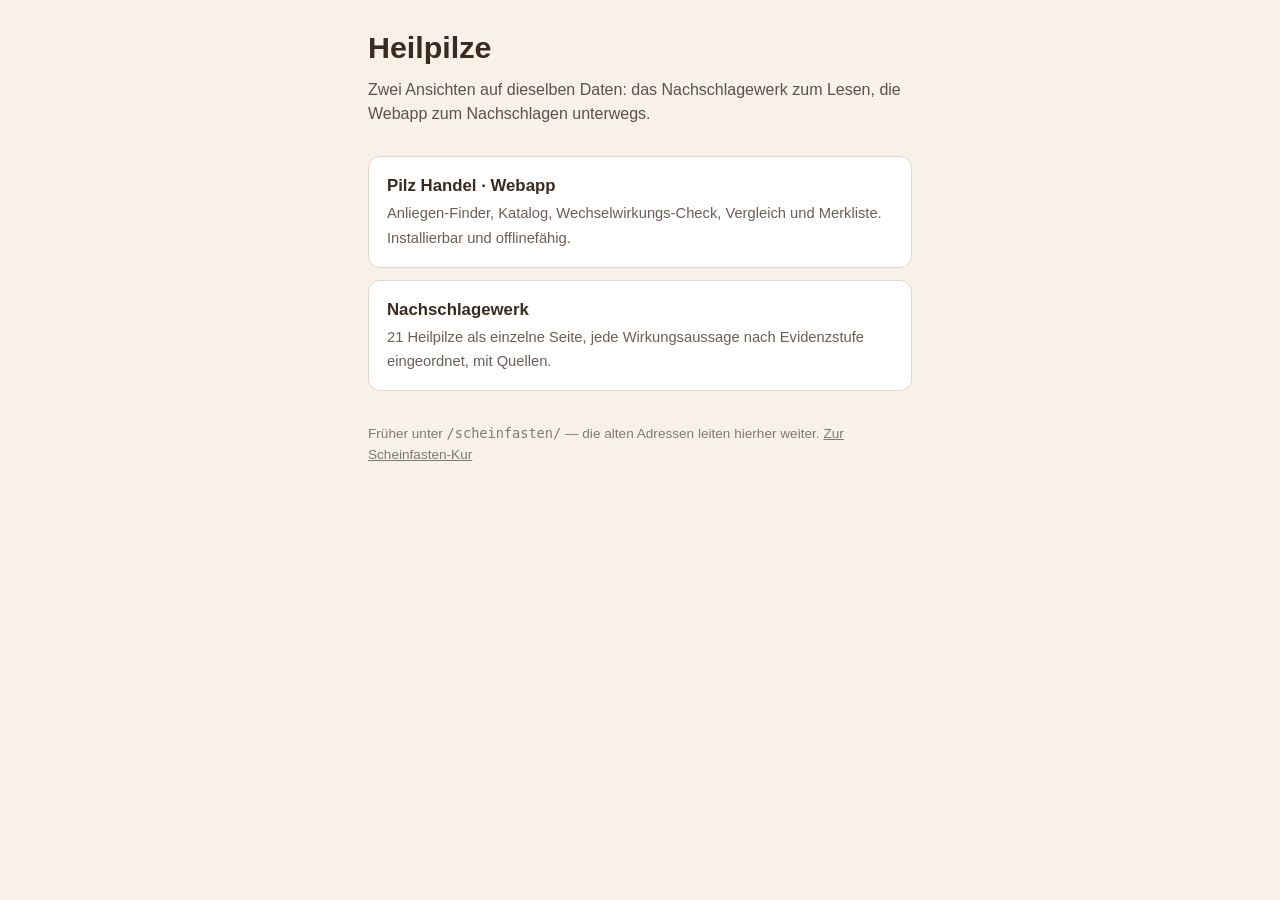
==== index.html @ 8d212cde "Heilpilze-Nachschlagewerk und Webapp „Pilz Handel“ als eigenes Projekt Diese Dateien wuchsen im Repo" ====
<!doctype html>
<html lang="de">
<meta charset="utf-8">
<meta name="viewport" content="width=device-width,initial-scale=1,viewport-fit=cover">
<title>Heilpilze</title>
<style>
  :root{color-scheme:light dark}
  body{margin:0;padding:max(24px,env(safe-area-inset-top)) 20px 40px;
       font:16px/1.55 -apple-system,BlinkMacSystemFont,"Segoe UI",Roboto,sans-serif;
       background:#F7F1E8;color:#3A2A1F;display:flex;justify-content:center}
  @media (prefers-color-scheme:dark){body{background:#1B1512;color:#EFE6DA}}
  .wrap{max-width:34rem;width:100%}
  h1{font-size:1.9rem;margin:0 0 .4rem}
  p.lede{margin:0 0 1.8rem;opacity:.8}
  a.card{display:block;padding:16px 18px;margin-bottom:12px;border-radius:12px;
         text-decoration:none;color:inherit;background:#fff;border:1px solid #e3d8c7}
  @media (prefers-color-scheme:dark){a.card{background:#241C17;border-color:#3b302a}}
  a.card:hover{border-color:#8a6a3f}
  a.card strong{display:block;font-size:1.05rem;margin-bottom:2px}
  a.card span{opacity:.75;font-size:.92rem}
  footer{margin-top:2rem;font-size:.85rem;opacity:.6}
  footer a{color:inherit}
</style>
<div class="wrap">
  <h1>Heilpilze</h1>
  <p class="lede">Zwei Ansichten auf dieselben Daten: das Nachschlagewerk zum Lesen, die Webapp zum Nachschlagen unterwegs.</p>

  <a class="card" href="pilzhandel/">
    <strong>Pilz Handel · Webapp</strong>
    <span>Anliegen-Finder, Katalog, Wechselwirkungs-Check, Vergleich und Merkliste. Installierbar und offlinefähig.</span>
  </a>

  <a class="card" href="heilpilze.html">
    <strong>Nachschlagewerk</strong>
    <span>21 Heilpilze als einzelne Seite, jede Wirkungsaussage nach Evidenzstufe eingeordnet, mit Quellen.</span>
  </a>

  <footer>
    Früher unter <code>/scheinfasten/</code> — die alten Adressen leiten hierher weiter.
    <a href="https://stephandel.github.io/scheinfasten/">Zur Scheinfasten-Kur</a>
  </footer>
</div>
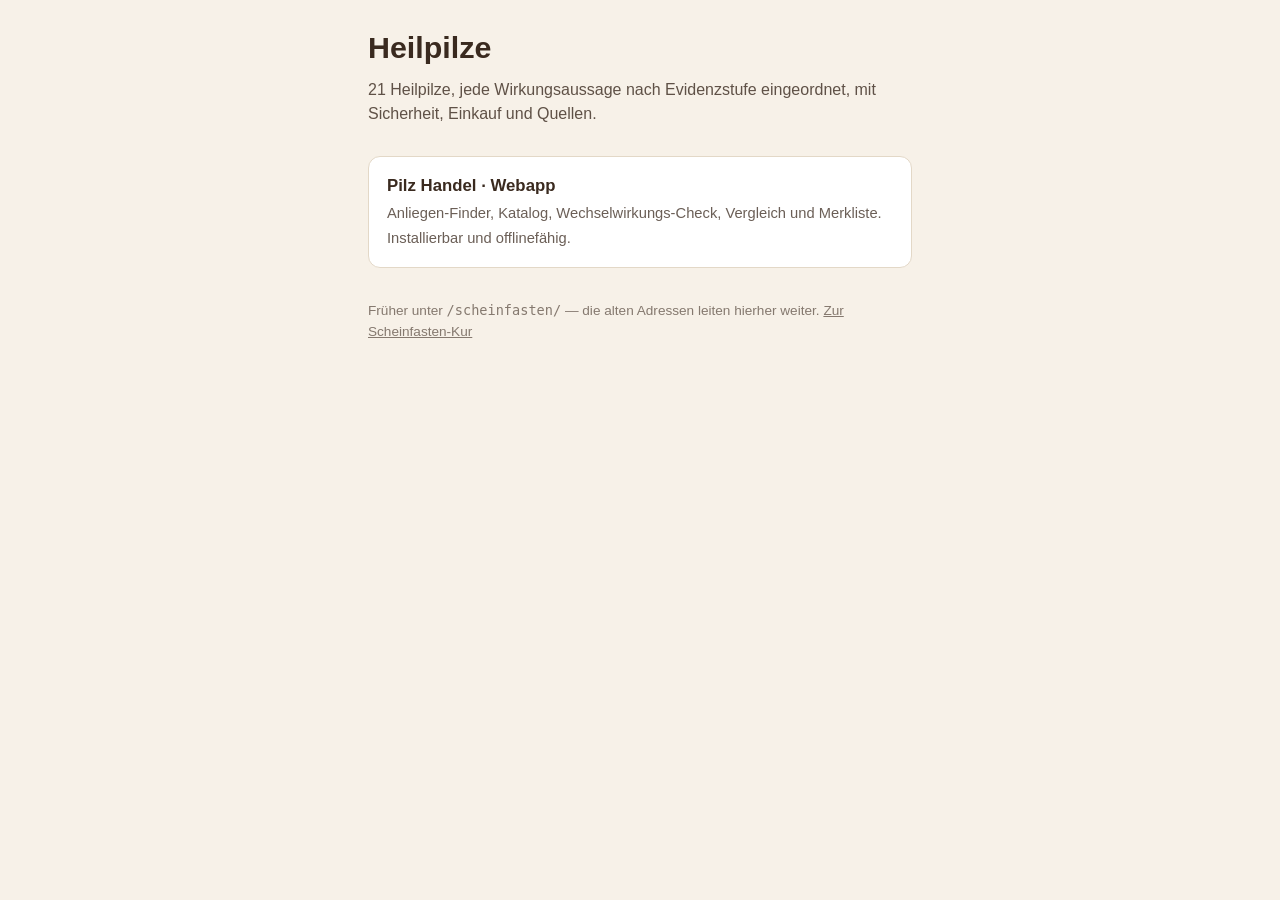
==== commit 57b6ece1: "Pilz Handel: Nachschlagewerk leitet um, drei blasse Stellen lesbar (P-7c1e) heilpilze.html war nicht" ====
--- a/index.html
+++ b/index.html
@@ -2,6 +2,7 @@
 <html lang="de">
 <meta charset="utf-8">
 <meta name="viewport" content="width=device-width,initial-scale=1,viewport-fit=cover">
+<meta name="robots" content="noindex, nofollow">
 <title>Heilpilze</title>
 <style>
   :root{color-scheme:light dark}
@@ -23,16 +24,11 @@
 </style>
 <div class="wrap">
   <h1>Heilpilze</h1>
-  <p class="lede">Zwei Ansichten auf dieselben Daten: das Nachschlagewerk zum Lesen, die Webapp zum Nachschlagen unterwegs.</p>
+  <p class="lede">21 Heilpilze, jede Wirkungsaussage nach Evidenzstufe eingeordnet, mit Sicherheit, Einkauf und Quellen.</p>
 
   <a class="card" href="pilzhandel/">
     <strong>Pilz Handel · Webapp</strong>
     <span>Anliegen-Finder, Katalog, Wechselwirkungs-Check, Vergleich und Merkliste. Installierbar und offlinefähig.</span>
-  </a>
-
-  <a class="card" href="heilpilze.html">
-    <strong>Nachschlagewerk</strong>
-    <span>21 Heilpilze als einzelne Seite, jede Wirkungsaussage nach Evidenzstufe eingeordnet, mit Quellen.</span>
   </a>
 
   <footer>
